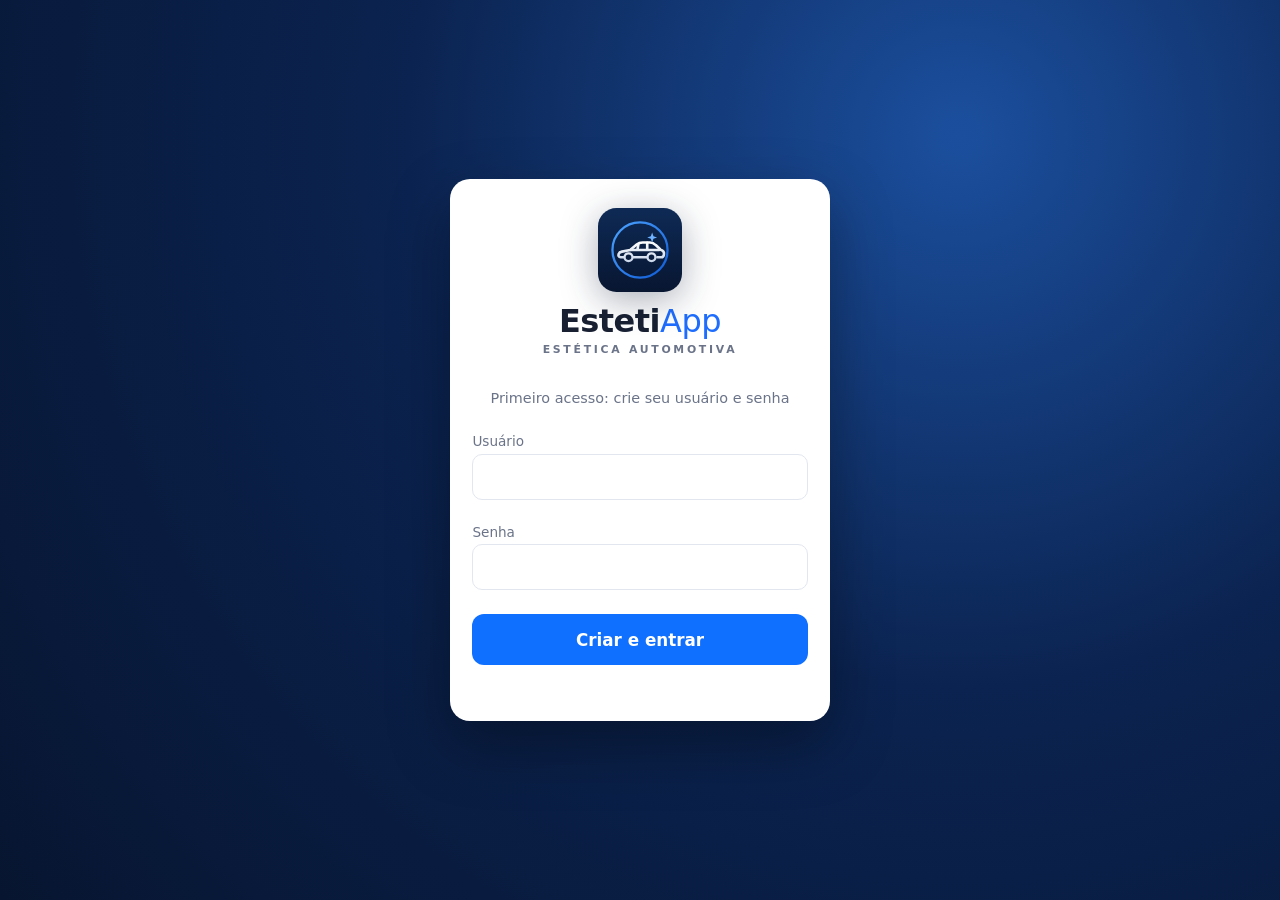
==== index.html @ 6eb90194 "EstetiApp: app de gestão para estética automotiva (PWA) Agenda, vendas com recibo no WhatsApp, clien" ====
<!doctype html>
<html lang="pt-BR">
<head>
  <meta charset="utf-8">
  <meta name="viewport" content="width=device-width, initial-scale=1, viewport-fit=cover">
  <title>EstetiApp</title>
  <meta name="description" content="Gestão de estética automotiva no celular: agenda, vendas, clientes, produtos, precificação e estoque.">
  <meta name="theme-color" content="#0B1A33">
  <link rel="manifest" href="manifest.webmanifest">
  <link rel="icon" href="icons/logo.svg" type="image/svg+xml">
  <link rel="icon" href="icons/icon-192.png" sizes="192x192">
  <link rel="apple-touch-icon" href="icons/icon-192.png">
  <link rel="stylesheet" href="styles.css">
</head>
<body>

  <!-- ===== LOGIN ===== -->
  <section id="tela-login" class="login-wrap">
    <form id="form-login" class="login-card">
      <img src="icons/logo.svg" alt="" class="login-icone">
      <h1 class="marca-nome"><b>Esteti</b><span>App</span></h1>
      <p class="marca-tag">ESTÉTICA AUTOMOTIVA</p>
      <p class="muted" id="login-sub">Entre para acessar o sistema</p>
      <label>Usuário <input name="usuario" required autocomplete="username" autocapitalize="none"></label>
      <label>Senha <input name="senha" type="password" required autocomplete="current-password"></label>
      <button class="btn primary full grande" type="submit" id="btn-login">Entrar</button>
      <p class="erro" id="login-erro"></p>
    </form>
  </section>

  <!-- ===== APP ===== -->
  <div id="app" class="app hidden">
    <header class="topo">
      <button class="icone-btn hidden" id="btn-voltar" aria-label="Voltar">‹</button>
      <h1 id="titulo">Início</h1>
      <button class="icone-btn hidden" id="btn-instalar" aria-label="Instalar app">⬇</button>
    </header>

    <main class="conteudo">

      <!-- Início -->
      <section id="view-inicio" class="view">
        <p class="saudacao" id="saudacao"></p>
        <div class="stats">
          <div class="stat destaque"><span>Hoje</span><strong id="st-hoje">R$ 0,00</strong><small id="st-hoje-qtd"></small></div>
          <div class="stat"><span>Mês</span><strong id="st-mes">R$ 0,00</strong></div>
          <div class="stat"><span>Lucro do mês</span><strong id="st-lucro">R$ 0,00</strong></div>
        </div>
        <div class="atalhos">
          <a href="#vender" class="atalho">🧾<span>Vender</span></a>
          <button class="atalho" data-novo="agendamento">📅<span>Agendar</span></button>
          <button class="atalho" data-novo="cliente">👤<span>Cliente</span></button>
          <a href="#estoque" class="atalho">📦<span>Estoque</span></a>
        </div>
        <h2>Agenda de hoje</h2>
        <div id="inicio-agenda" class="lista-cards"></div>
        <h2>Estoque baixo</h2>
        <div id="inicio-estoque" class="lista-cards"></div>
      </section>

      <!-- Agenda -->
      <section id="view-agenda" class="view">
        <div class="dias" id="dias"></div>
        <div id="lista-agenda" class="lista-cards"></div>
        <button class="fab" data-novo="agendamento" aria-label="Novo agendamento">+</button>
      </section>

      <!-- Vender -->
      <section id="view-vender" class="view">
        <label>Cliente
          <select id="venda-cliente"></select>
        </label>
        <input class="busca" id="busca-venda" type="search" placeholder="Buscar serviço ou produto…">
        <div id="venda-itens" class="lista-cards compacta"></div>
        <div class="carrinho-barra" id="carrinho-barra">
          <div><small id="cb-qtd">0 itens</small><strong id="cb-total">R$ 0,00</strong></div>
          <button class="btn primary" id="btn-ver-carrinho">Fechar venda ›</button>
        </div>
      </section>

      <!-- Clientes -->
      <section id="view-clientes" class="view">
        <input class="busca" id="busca-clientes" type="search" placeholder="Buscar nome, telefone ou placa…">
        <div id="lista-clientes" class="lista-cards"></div>
        <button class="fab" data-novo="cliente" aria-label="Novo cliente">+</button>
      </section>

      <!-- Mais -->
      <section id="view-mais" class="view">
        <div class="menu">
          <a href="#produtos">🧴 <span>Serviços e produtos<small>Cadastro e precificação</small></span>›</a>
          <a href="#estoque">📦 <span>Estoque<small>Entradas, saídas e alertas</small></span>›</a>
          <a href="#historico">📜 <span>Histórico de vendas<small>Consultar e cancelar vendas</small></span>›</a>
          <button data-acao="empresa">🏢 <span>Dados da empresa<small>Nome usado nos recibos</small></span>›</button>
          <button data-acao="exportar">💾 <span>Fazer backup<small>Salvar todos os dados num arquivo</small></span>›</button>
          <button data-acao="importar">📂 <span>Restaurar backup<small>Carregar um arquivo de backup</small></span>›</button>
          <a href="privacidade.html" target="_blank">🔒 <span>Política de privacidade<small>Como seus dados são tratados</small></span>›</a>
          <button data-acao="sair" class="perigo">🚪 <span>Sair<small id="usuario-logado"></small></span>›</button>
        </div>
        <input type="file" id="arquivo-backup" accept="application/json,.json" hidden>
      </section>

      <!-- Produtos -->
      <section id="view-produtos" class="view">
        <input class="busca" id="busca-produtos" type="search" placeholder="Buscar…">
        <div id="lista-produtos" class="lista-cards"></div>
        <button class="fab" data-novo="produto" aria-label="Novo item">+</button>
      </section>

      <!-- Estoque -->
      <section id="view-estoque" class="view">
        <div id="lista-estoque" class="lista-cards"></div>
      </section>

      <!-- Histórico -->
      <section id="view-historico" class="view">
        <div class="filtros" id="filtro-periodo">
          <button data-periodo="hoje">Hoje</button>
          <button data-periodo="7">7 dias</button>
          <button data-periodo="mes" class="ativo">Mês</button>
          <button data-periodo="tudo">Tudo</button>
        </div>
        <p class="resumo-periodo" id="resumo-periodo"></p>
        <div id="lista-historico" class="lista-cards"></div>
      </section>
    </main>

    <nav class="abas">
      <a href="#inicio" data-aba="inicio"><i>🏠</i>Início</a>
      <a href="#agenda" data-aba="agenda"><i>📅</i>Agenda</a>
      <a href="#vender" data-aba="vender" class="aba-vender"><i>🧾</i>Vender</a>
      <a href="#clientes" data-aba="clientes"><i>👤</i>Clientes</a>
      <a href="#mais" data-aba="mais"><i>☰</i>Mais</a>
    </nav>
  </div>

  <!-- ===== FOLHAS (modais) ===== -->
  <dialog id="modal-cliente" class="folha">
    <form method="dialog" id="form-cliente">
      <div class="folha-topo"><h2>Cliente</h2><button class="icone-btn" value="cancel" formnovalidate aria-label="Fechar">✕</button></div>
      <input type="hidden" name="id">
      <label>Nome <input name="nome" required></label>
      <label>WhatsApp <input name="telefone" type="tel" inputmode="tel" placeholder="(11) 99999-9999"></label>
      <div class="row">
        <label class="grow">Veículo <input name="veiculo" placeholder="Ex.: Civic preto"></label>
        <label class="w110">Placa <input name="placa" autocapitalize="characters"></label>
      </div>
      <label>Observações <textarea name="obs" rows="2"></textarea></label>
      <button class="btn primary full grande" value="ok">Salvar</button>
    </form>
  </dialog>

  <dialog id="modal-ver-cliente" class="folha">
    <div class="folha-conteudo">
      <div class="folha-topo"><h2 id="vc-nome"></h2><button class="icone-btn" data-fechar aria-label="Fechar">✕</button></div>
      <p class="muted" id="vc-info"></p>
      <div class="acoes-linha">
        <a class="btn whats" id="vc-whats" target="_blank" rel="noopener">WhatsApp</a>
        <a class="btn ghost" id="vc-ligar">Ligar</a>
        <button class="btn ghost" id="vc-editar">Editar</button>
      </div>
      <div class="stats duas">
        <div class="stat"><span>Total gasto</span><strong id="vc-total"></strong></div>
        <div class="stat"><span>Visitas</span><strong id="vc-visitas"></strong></div>
      </div>
      <h3>Últimos serviços</h3>
      <div id="vc-historico" class="lista-cards compacta"></div>
      <button class="btn danger full" id="vc-excluir">Excluir cliente</button>
    </div>
  </dialog>

  <dialog id="modal-produto" class="folha">
    <form method="dialog" id="form-produto">
      <div class="folha-topo"><h2>Serviço / produto</h2><button class="icone-btn" value="cancel" formnovalidate aria-label="Fechar">✕</button></div>
      <input type="hidden" name="id">
      <div class="segmento">
        <label><input type="radio" name="tipo" value="servico" checked><span>Serviço</span></label>
        <label><input type="radio" name="tipo" value="produto"><span>Produto</span></label>
      </div>
      <label>Nome <input name="nome" required></label>
      <fieldset class="precificacao">
        <legend>Precificação</legend>
        <div class="row">
          <label class="grow">Custo (R$) <input name="custo" type="number" inputmode="decimal" min="0" step="0.01" value="0"></label>
          <label class="grow">Taxas (%) <input name="despesas" type="number" inputmode="decimal" min="0" max="99" step="0.1" value="10"></label>
          <label class="grow">Margem (%) <input name="margem" type="number" inputmode="decimal" min="0" max="99" step="0.1" value="40"></label>
        </div>
        <button type="button" class="sugestao" id="btn-usar-sugerido">Preço sugerido: <strong id="preco-sugerido">R$ 0,00</strong> <span>usar</span></button>
        <label>Preço de venda (R$) <input name="preco" type="number" inputmode="decimal" min="0" step="0.01" required></label>
        <p class="muted" id="margem-real"></p>
      </fieldset>
      <div class="row so-produto">
        <label class="grow">Estoque <input name="estoque" type="number" inputmode="numeric" step="1" value="0"></label>
        <label class="grow">Mínimo <input name="minimo" type="number" inputmode="numeric" min="0" step="1" value="2"></label>
        <label class="w90">Unid. <input name="unidade" value="un"></label>
      </div>
      <button class="btn primary full grande" value="ok">Salvar</button>
      <button class="btn danger full hidden" value="excluir" formnovalidate id="btn-excluir-produto">Excluir item</button>
    </form>
  </dialog>

  <dialog id="modal-agendamento" class="folha">
    <form method="dialog" id="form-agendamento">
      <div class="folha-topo"><h2>Agendamento</h2><button class="icone-btn" value="cancel" formnovalidate aria-label="Fechar">✕</button></div>
      <input type="hidden" name="id">
      <label>Cliente <select name="clienteId" id="ag-cliente" required></select></label>
      <label>Serviço <select name="servicoId" id="ag-servico" required></select></label>
      <div class="row">
        <label class="grow">Data <input name="data" type="date" required></label>
        <label class="grow">Hora <input name="hora" type="time" required></label>
      </div>
      <label>Observações <textarea name="obs" rows="2" placeholder="Ex.: buscar o carro às 17h"></textarea></label>
      <button class="btn primary full grande" value="ok">Salvar</button>
      <button class="btn danger full hidden" value="excluir" formnovalidate id="btn-excluir-ag">Excluir agendamento</button>
    </form>
  </dialog>

  <dialog id="modal-carrinho" class="folha">
    <div class="folha-conteudo">
      <div class="folha-topo"><h2>Fechar venda</h2><button class="icone-btn" data-fechar aria-label="Fechar">✕</button></div>
      <div id="carrinho" class="lista-cards compacta"></div>
      <div class="linha"><span>Subtotal</span><span id="v-subtotal">R$ 0,00</span></div>
      <div class="row">
        <label class="grow">Desconto (R$) <input id="venda-desconto" type="number" inputmode="decimal" min="0" step="0.01" value="0"></label>
        <label class="grow">Pagamento
          <select id="venda-pagto"><option>Pix</option><option>Dinheiro</option><option>Débito</option><option>Crédito</option></select>
        </label>
      </div>
      <label>Observações <input id="venda-obs" placeholder="Opcional"></label>
      <div class="linha total"><span>Total</span><span id="v-total">R$ 0,00</span></div>
      <button class="btn primary full grande" id="btn-finalizar">Confirmar venda</button>
    </div>
  </dialog>

  <dialog id="modal-recibo" class="folha">
    <div class="folha-conteudo centro">
      <div class="check">✓</div>
      <h2>Venda registrada!</h2>
      <p class="total-grande" id="recibo-total"></p>
      <a class="btn whats full grande hidden" id="recibo-whats" target="_blank" rel="noopener">Enviar recibo no WhatsApp</a>
      <button class="btn ghost full" data-fechar>Fechar</button>
    </div>
  </dialog>

  <dialog id="modal-empresa" class="folha">
    <form method="dialog" id="form-empresa">
      <div class="folha-topo"><h2>Dados da empresa</h2><button class="icone-btn" value="cancel" formnovalidate aria-label="Fechar">✕</button></div>
      <label>Nome da estética <input name="nome" placeholder="Ex.: Brilho Total Estética Automotiva"></label>
      <label>Chave Pix (aparece no recibo) <input name="pix"></label>
      <button class="btn primary full grande" value="ok">Salvar</button>
    </form>
  </dialog>

  <div id="toast" class="toast"></div>

  <script src="app.js"></script>
</body>
</html>
---- styles.css ----
:root {
  --bg: #f2f4f8;
  --card: #ffffff;
  --text: #182032;
  --muted: #6a7388;
  --line: #e2e6ee;
  --input: #ffffff;
  --primary: #0f6fff;
  --primary-dark: #0a55c7;
  --primary-soft: #e6efff;
  --danger: #d93a3a;
  --danger-soft: #fde7e7;
  --ok: #17935a;
  --ok-soft: #e1f5ea;
  --warn: #b97f05;
  --warn-soft: #fcf0d6;
  --whats: #1fa855;
  --radius: 14px;
  --abas-h: 64px;
  color-scheme: light;
}
@media (prefers-color-scheme: dark) {
  :root {
    --bg: #0e131d;
    --card: #182030;
    --text: #e8ecf4;
    --muted: #93a0b8;
    --line: #273149;
    --input: #111827;
    --primary-soft: #16294a;
    --danger-soft: #3a1c22;
    --ok-soft: #133526;
    --warn-soft: #382c10;
    color-scheme: dark;
  }
}

* { box-sizing: border-box; -webkit-tap-highlight-color: transparent; }
html, body { margin: 0; }
body { font-family: system-ui, -apple-system, "Segoe UI", Roboto, sans-serif; background: var(--bg); color: var(--text); font-size: 16px; }
h1, h2, h3 { margin: 0; }
h2 { font-size: 1rem; margin: 1.4rem 0 .6rem; }
h3 { font-size: .95rem; margin: 1rem 0 .5rem; }
a { color: inherit; }
.hidden { display: none !important; }
.muted { color: var(--muted); font-size: .9rem; }

/* ---------- Login ---------- */
.login-wrap { min-height: 100dvh; display: grid; place-items: center; padding: 16px; background: radial-gradient(circle at 75% 15%, #1b4f9e 0, #0b2350 45%, #071530 100%); }
.login-card { background: var(--card); padding: 1.8rem 1.4rem; border-radius: 20px; width: 100%; max-width: 380px; display: grid; gap: .8rem; text-align: center; box-shadow: 0 24px 60px rgba(0,0,0,.35); }
.login-card label { text-align: left; }
.login-icone { width: 84px; height: 84px; margin: 0 auto; filter: drop-shadow(0 8px 18px rgba(11,26,51,.35)); }
.marca-nome { font-size: 2rem; letter-spacing: -.5px; line-height: 1; }
.marca-nome b { font-weight: 800; }
.marca-nome span { font-weight: 400; color: #1e6dff; }
@media (prefers-color-scheme: dark) { .marca-nome span { color: #6fa8ff; } }
.marca-tag { margin: -.4rem 0 .4rem; font-size: .68rem; font-weight: 600; letter-spacing: .25em; color: var(--muted); }
.erro { color: var(--danger); min-height: 1em; margin: 0; font-size: .9rem; }

/* ---------- Estrutura ---------- */
.app { max-width: 640px; margin: 0 auto; min-height: 100dvh; }
.topo {
  position: sticky; top: 0; z-index: 10; display: flex; align-items: center; gap: .5rem;
  padding: calc(env(safe-area-inset-top) + .7rem) 16px .7rem; background: var(--bg);
}
.topo h1 { font-size: 1.35rem; flex: 1; }
.conteudo { padding: 0 16px calc(var(--abas-h) + env(safe-area-inset-bottom) + 90px); }
.view { display: none; }
.view.ativa { display: block; }

.abas {
  position: fixed; left: 0; right: 0; bottom: 0; z-index: 20; display: flex; justify-content: center;
  background: var(--card); border-top: 1px solid var(--line); padding-bottom: env(safe-area-inset-bottom);
}
.abas a { flex: 1; max-width: 128px; height: var(--abas-h); display: flex; flex-direction: column; align-items: center; justify-content: center; gap: 2px; text-decoration: none; font-size: .72rem; color: var(--muted); }
.abas a i { font-style: normal; font-size: 1.3rem; filter: grayscale(1); opacity: .7; }
.abas a.ativo { color: var(--primary); font-weight: 600; }
.abas a.ativo i { filter: none; opacity: 1; }
.abas .aba-vender i { background: var(--primary); color: #fff; width: 46px; height: 46px; border-radius: 50%; display: grid; place-items: center; margin-top: -22px; filter: none; opacity: 1; box-shadow: 0 6px 16px rgba(15,111,255,.35); border: 4px solid var(--card); font-size: 1.2rem; }

.icone-btn { background: none; border: 0; color: var(--text); font-size: 1.4rem; width: 40px; height: 40px; border-radius: 50%; cursor: pointer; display: grid; place-items: center; }
.icone-btn:active { background: var(--line); }
#btn-voltar { font-size: 2rem; margin-left: -8px; }

.fab {
  position: fixed; right: max(16px, calc(50% - 320px + 16px)); bottom: calc(var(--abas-h) + env(safe-area-inset-bottom) + 16px); z-index: 15;
  width: 58px; height: 58px; border-radius: 18px; border: 0; background: var(--primary); color: #fff; font-size: 2rem;
  box-shadow: 0 8px 20px rgba(15,111,255,.4); cursor: pointer;
}

/* ---------- Início ---------- */
.saudacao { margin: 0 0 .8rem; color: var(--muted); }
.stats { display: grid; grid-template-columns: 1fr 1fr; gap: .7rem; }
.stats.duas { margin: 1rem 0 0; }
.stat { background: var(--card); border-radius: var(--radius); padding: .9rem 1rem; border: 1px solid var(--line); }
.stat span { display: block; color: var(--muted); font-size: .8rem; }
.stat strong { display: block; font-size: 1.25rem; margin-top: .2rem; }
.stat small { color: rgba(255,255,255,.8); font-size: .8rem; }
.stat.destaque { grid-column: 1 / -1; background: linear-gradient(135deg, #0f6fff, #0a4bb0); color: #fff; border: 0; }
.stat.destaque span { color: rgba(255,255,255,.8); }
.stat.destaque strong { font-size: 1.9rem; }
.atalhos { display: grid; grid-template-columns: repeat(4, 1fr); gap: .6rem; margin-top: 1rem; }
.atalho { background: var(--card); border: 1px solid var(--line); border-radius: var(--radius); padding: .8rem .2rem; display: flex; flex-direction: column; align-items: center; gap: .3rem; font: inherit; font-size: 1.4rem; text-decoration: none; color: var(--text); cursor: pointer; }
.atalho span { font-size: .75rem; }

/* ---------- Cards de lista ---------- */
.lista-cards { display: grid; gap: .6rem; }
.item {
  background: var(--card); border: 1px solid var(--line); border-radius: var(--radius); padding: .85rem 1rem;
  display: flex; align-items: center; gap: .8rem; width: 100%; text-align: left; font: inherit; color: var(--text);
}
button.item { cursor: pointer; }
a.item { text-decoration: none; }
.item .avatar { width: 42px; height: 42px; border-radius: 50%; background: var(--primary-soft); color: var(--primary); display: grid; place-items: center; font-weight: 700; flex-shrink: 0; }
.item .corpo { flex: 1; min-width: 0; }
.item .corpo strong { display: block; overflow: hidden; text-overflow: ellipsis; white-space: nowrap; }
.item .corpo small { display: block; color: var(--muted); font-size: .82rem; margin-top: 2px; }
.item .valor { font-weight: 700; white-space: nowrap; text-align: right; }
.item .valor small { display: block; font-weight: 400; color: var(--muted); font-size: .75rem; }
.item .hora { font-weight: 700; color: var(--primary); font-size: 1.05rem; min-width: 48px; }
.item.concluido { opacity: .6; }
.item.concluido .hora { color: var(--ok); }
.compacta .item { padding: .65rem .8rem; }
.vazio { text-align: center; color: var(--muted); padding: 1.5rem 1rem; background: var(--card); border: 1px dashed var(--line); border-radius: var(--radius); font-size: .92rem; }
.ag-acoes { display: flex; gap: .4rem; margin-top: .6rem; flex-wrap: wrap; }
.item.coluna { flex-direction: column; align-items: stretch; }
.item.coluna .topo-item { display: flex; align-items: center; gap: .8rem; }

.tag { display: inline-block; padding: .12rem .5rem; border-radius: 99px; font-size: .72rem; font-weight: 600; }
.tag.ok { background: var(--ok-soft); color: var(--ok); }
.tag.baixo { background: var(--warn-soft); color: var(--warn); }
.tag.zero { background: var(--danger-soft); color: var(--danger); }
.tag.serv { background: var(--primary-soft); color: var(--primary); }

/* Stepper */
.stepper { display: flex; align-items: center; gap: .3rem; }
.stepper button { width: 36px; height: 36px; border-radius: 10px; border: 1px solid var(--line); background: var(--bg); color: var(--text); font-size: 1.2rem; cursor: pointer; }
.stepper button.mais { background: var(--primary); color: #fff; border-color: var(--primary); }
.stepper span { min-width: 26px; text-align: center; font-weight: 700; }

/* Agenda: faixa de dias */
.dias { display: flex; gap: .45rem; overflow-x: auto; padding-bottom: .4rem; margin-bottom: .8rem; scrollbar-width: none; }
.dias::-webkit-scrollbar { display: none; }
.dia { flex: 0 0 auto; width: 54px; padding: .5rem 0; border-radius: 14px; border: 1px solid var(--line); background: var(--card); color: var(--text); text-align: center; font: inherit; cursor: pointer; position: relative; }
.dia small { display: block; font-size: .7rem; color: var(--muted); text-transform: uppercase; }
.dia strong { font-size: 1.15rem; }
.dia.ativo { background: var(--primary); border-color: var(--primary); color: #fff; }
.dia.ativo small { color: rgba(255,255,255,.85); }
.dia.tem::after { content: ""; position: absolute; bottom: 5px; left: 50%; width: 5px; height: 5px; margin-left: -2.5px; border-radius: 50%; background: var(--primary); }
.dia.ativo.tem::after { background: #fff; }

/* Venda */
.carrinho-barra {
  position: fixed; left: 50%; transform: translateX(-50%); width: min(608px, calc(100% - 32px));
  bottom: calc(var(--abas-h) + env(safe-area-inset-bottom) + 12px); z-index: 15;
  background: var(--text); color: var(--bg); border-radius: 16px; padding: .7rem .7rem .7rem 1rem;
  display: flex; align-items: center; justify-content: space-between; box-shadow: 0 10px 30px rgba(0,0,0,.25);
}
.carrinho-barra small { display: block; opacity: .75; font-size: .78rem; }
.carrinho-barra strong { font-size: 1.15rem; }

/* Menu "Mais" */
.menu { display: grid; background: var(--card); border: 1px solid var(--line); border-radius: var(--radius); overflow: hidden; }
.menu a, .menu button { display: flex; align-items: center; gap: .9rem; padding: .95rem 1rem; text-decoration: none; color: var(--text); background: none; border: 0; border-bottom: 1px solid var(--line); font: inherit; font-size: 1.1rem; text-align: left; cursor: pointer; }
.menu > :last-child { border-bottom: 0; }
.menu span { flex: 1; font-size: 1rem; }
.menu small { display: block; color: var(--muted); font-size: .8rem; }
.menu .perigo span { color: var(--danger); }

/* Histórico */
.filtros { display: flex; gap: .4rem; margin-bottom: .6rem; }
.filtros button { flex: 1; padding: .5rem; border-radius: 99px; border: 1px solid var(--line); background: var(--card); color: var(--text); font: inherit; font-size: .88rem; cursor: pointer; }
.filtros button.ativo { background: var(--primary); color: #fff; border-color: var(--primary); }
.resumo-periodo { margin: .2rem 0 .8rem; color: var(--muted); font-size: .9rem; }

/* ---------- Formulários ---------- */
label { display: grid; gap: .3rem; font-size: .85rem; color: var(--muted); margin-bottom: .7rem; }
input, select, textarea { font: inherit; font-size: 16px; color: var(--text); padding: .7rem .8rem; border: 1px solid var(--line); border-radius: 10px; background: var(--input); width: 100%; min-height: 46px; }
input:focus, select:focus, textarea:focus { outline: 2px solid rgba(15,111,255,.3); border-color: var(--primary); }
.busca { margin-bottom: .8rem; }
.row { display: flex; gap: .6rem; align-items: end; }
.row label { min-width: 0; }
.grow { flex: 1; }
.w90 { width: 90px; flex-shrink: 0; } .w110 { width: 110px; flex-shrink: 0; }
fieldset.precificacao { border: 1px solid var(--line); border-radius: 12px; padding: .6rem .8rem .2rem; margin: 0 0 .8rem; }
legend { font-size: .85rem; font-weight: 600; padding: 0 .3rem; }
.sugestao { width: 100%; display: flex; align-items: center; gap: .4rem; background: var(--primary-soft); color: var(--text); border: 0; border-radius: 10px; padding: .7rem .8rem; margin-bottom: .7rem; font: inherit; cursor: pointer; }
.sugestao span { margin-left: auto; color: var(--primary); font-weight: 600; font-size: .9rem; }
#margem-real { margin: -.3rem 0 .6rem; }
.segmento { display: flex; background: var(--bg); border-radius: 12px; padding: 4px; margin-bottom: .8rem; }
.segmento label { flex: 1; margin: 0; }
.segmento input { display: none; }
.segmento span { display: block; text-align: center; padding: .55rem; border-radius: 9px; color: var(--muted); font-size: .95rem; cursor: pointer; }
.segmento input:checked + span { background: var(--card); color: var(--text); font-weight: 600; box-shadow: 0 1px 4px rgba(0,0,0,.12); }

/* ---------- Botões ---------- */
.btn { font: inherit; border: 1px solid transparent; border-radius: 12px; padding: .65rem 1rem; cursor: pointer; background: var(--bg); color: var(--text); white-space: nowrap; text-decoration: none; text-align: center; display: inline-flex; align-items: center; justify-content: center; gap: .3rem; }
.btn.primary { background: var(--primary); color: #fff; }
.btn.primary:active { background: var(--primary-dark); }
.btn.ghost { background: transparent; border-color: var(--line); }
.btn.danger { background: transparent; color: var(--danger); }
.btn.whats { background: var(--whats); color: #fff; }
.btn.small { padding: .4rem .7rem; font-size: .85rem; border-radius: 10px; }
.btn.full { width: 100%; }
.btn.grande { padding: .9rem 1rem; font-size: 1.05rem; font-weight: 600; }
.acoes-linha { display: flex; gap: .5rem; }
.acoes-linha .btn { flex: 1; }

/* ---------- Folhas (bottom sheets) ---------- */
dialog.folha {
  border: 0; padding: 0; margin: auto auto 0; width: 100%; max-width: 640px; max-height: 92dvh;
  border-radius: 22px 22px 0 0; background: var(--card); color: var(--text);
}
dialog.folha[open] { animation: subir .22s ease-out; }
@keyframes subir { from { transform: translateY(40px); opacity: .5; } }
dialog::backdrop { background: rgba(5,10,20,.5); }
dialog.folha form, .folha-conteudo { padding: .9rem 16px calc(1.2rem + env(safe-area-inset-bottom)); display: grid; gap: .1rem; }
.folha-topo { display: flex; align-items: center; justify-content: space-between; margin-bottom: .6rem; }
.folha-topo h2 { margin: 0; font-size: 1.2rem; }
.folha .btn.full { margin-top: .4rem; }
.linha { display: flex; justify-content: space-between; margin: .8rem 0 .6rem; }
.linha.total { font-size: 1.35rem; font-weight: 700; border-top: 1px solid var(--line); padding-top: .8rem; }
.centro { text-align: center; }
.check { width: 72px; height: 72px; margin: .6rem auto; border-radius: 50%; background: var(--ok-soft); color: var(--ok); font-size: 2.2rem; display: grid; place-items: center; }
.total-grande { font-size: 2rem; font-weight: 700; margin: .3rem 0 1rem; }

/* ---------- Toast ---------- */
.toast { position: fixed; left: 50%; bottom: calc(var(--abas-h) + env(safe-area-inset-bottom) + 84px); transform: translate(-50%, 20px); opacity: 0; pointer-events: none; background: var(--text); color: var(--bg); padding: .7rem 1.2rem; border-radius: 12px; transition: .25s; z-index: 60; max-width: calc(100% - 32px); }
.toast.show { transform: translate(-50%, 0); opacity: 1; }
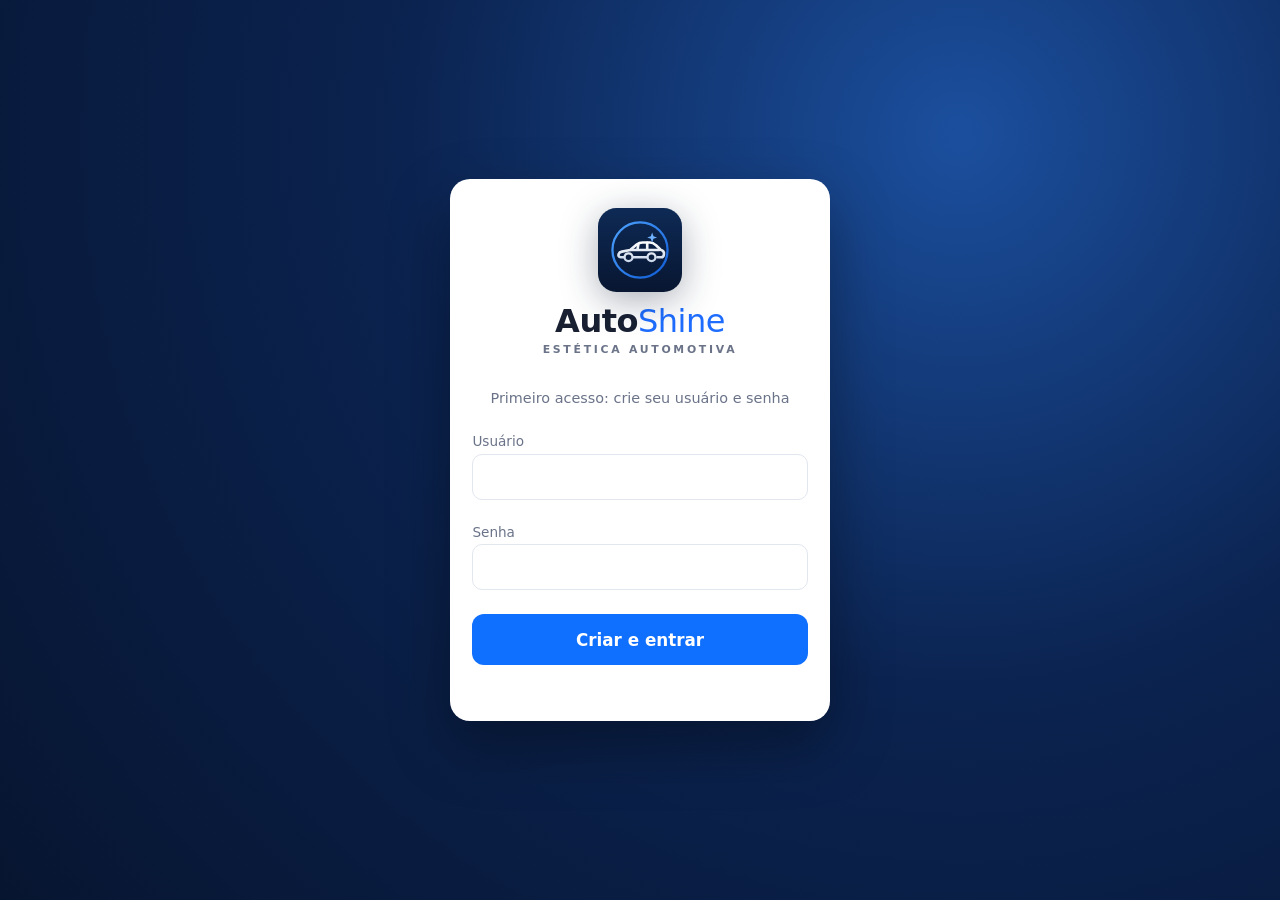
==== commit 4ed4a213: "Renomeia o app para Auto Shine e usa o domínio app.autoshineapp.com Co-Authored-By: Claude Opus 5.5 " ====
--- a/index.html
+++ b/index.html
@@ -3,7 +3,7 @@
 <head>
   <meta charset="utf-8">
   <meta name="viewport" content="width=device-width, initial-scale=1, viewport-fit=cover">
-  <title>EstetiApp</title>
+  <title>Auto Shine</title>
   <meta name="description" content="Gestão de estética automotiva no celular: agenda, vendas, clientes, produtos, precificação e estoque.">
   <meta name="theme-color" content="#0B1A33">
   <link rel="manifest" href="manifest.webmanifest">
@@ -18,7 +18,7 @@
   <section id="tela-login" class="login-wrap">
     <form id="form-login" class="login-card">
       <img src="icons/logo.svg" alt="" class="login-icone">
-      <h1 class="marca-nome"><b>Esteti</b><span>App</span></h1>
+      <h1 class="marca-nome"><b>Auto</b><span>Shine</span></h1>
       <p class="marca-tag">ESTÉTICA AUTOMOTIVA</p>
       <p class="muted" id="login-sub">Entre para acessar o sistema</p>
       <label>Usuário <input name="usuario" required autocomplete="username" autocapitalize="none"></label>
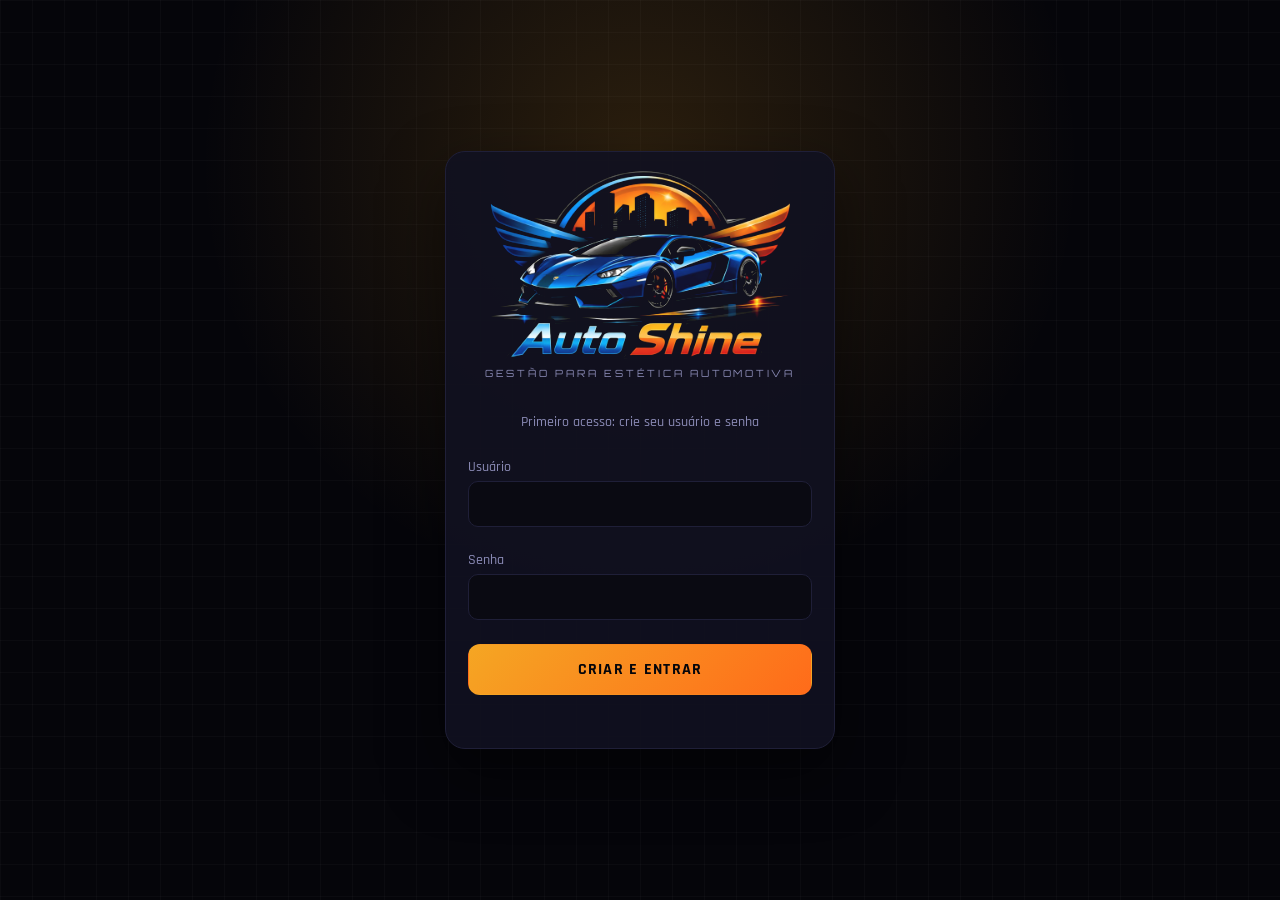
==== commit f2ce5600: "Aplica a identidade visual do site autoshineapp.com no app Logo oficial (emblema no ícone, logo com " ====
--- a/index.html
+++ b/index.html
@@ -5,11 +5,13 @@
   <meta name="viewport" content="width=device-width, initial-scale=1, viewport-fit=cover">
   <title>Auto Shine</title>
   <meta name="description" content="Gestão de estética automotiva no celular: agenda, vendas, clientes, produtos, precificação e estoque.">
-  <meta name="theme-color" content="#0B1A33">
+  <meta name="theme-color" content="#05050a">
   <link rel="manifest" href="manifest.webmanifest">
-  <link rel="icon" href="icons/logo.svg" type="image/svg+xml">
   <link rel="icon" href="icons/icon-192.png" sizes="192x192">
   <link rel="apple-touch-icon" href="icons/icon-192.png">
+  <link rel="preconnect" href="https://fonts.googleapis.com">
+  <link rel="preconnect" href="https://fonts.gstatic.com" crossorigin>
+  <link rel="stylesheet" href="https://fonts.googleapis.com/css2?family=Orbitron:wght@400;700;900&family=Rajdhani:wght@500;600;700&display=swap">
   <link rel="stylesheet" href="styles.css">
 </head>
 <body>
@@ -17,9 +19,9 @@
   <!-- ===== LOGIN ===== -->
   <section id="tela-login" class="login-wrap">
     <form id="form-login" class="login-card">
-      <img src="icons/logo.svg" alt="" class="login-icone">
-      <h1 class="marca-nome"><b>Auto</b><span>Shine</span></h1>
-      <p class="marca-tag">ESTÉTICA AUTOMOTIVA</p>
+      <img src="icons/logo-autoshine.png" alt="" class="login-logo" width="720" height="452">
+      <h1 class="sr">Auto Shine</h1>
+      <p class="marca-tag">GESTÃO PARA ESTÉTICA AUTOMOTIVA</p>
       <p class="muted" id="login-sub">Entre para acessar o sistema</p>
       <label>Usuário <input name="usuario" required autocomplete="username" autocapitalize="none"></label>
       <label>Senha <input name="senha" type="password" required autocomplete="current-password"></label>
--- a/styles.css
+++ b/styles.css
@@ -1,44 +1,38 @@
+/* Identidade visual Auto Shine (mesma do site autoshineapp.com) */
 :root {
-  --bg: #f2f4f8;
-  --card: #ffffff;
-  --text: #182032;
-  --muted: #6a7388;
-  --line: #e2e6ee;
-  --input: #ffffff;
-  --primary: #0f6fff;
-  --primary-dark: #0a55c7;
-  --primary-soft: #e6efff;
-  --danger: #d93a3a;
-  --danger-soft: #fde7e7;
-  --ok: #17935a;
-  --ok-soft: #e1f5ea;
-  --warn: #b97f05;
-  --warn-soft: #fcf0d6;
+  --bg: #05050a;
+  --card: #111120;
+  --text: #e8e8f5;
+  --muted: #8a8ab5;
+  --line: #1f1f38;
+  --input: #0a0a12;
+  --primary: #f5a623;
+  --primary-2: #ff6b1a;
+  --primary-dark: #e08a10;
+  --primary-soft: #2a1d0c;
+  --on-primary: #05050a;
+  --grad: linear-gradient(135deg, #f5a623, #ff6b1a);
+  --danger: #ef4444;
+  --danger-soft: #351417;
+  --ok: #22c55e;
+  --ok-soft: #0f2e1b;
+  --warn: #f5a623;
+  --warn-soft: #2e220c;
+  --blue: #3b82f6;
+  --blue-soft: #121d38;
   --whats: #1fa855;
   --radius: 14px;
   --abas-h: 64px;
-  color-scheme: light;
-}
-@media (prefers-color-scheme: dark) {
-  :root {
-    --bg: #0e131d;
-    --card: #182030;
-    --text: #e8ecf4;
-    --muted: #93a0b8;
-    --line: #273149;
-    --input: #111827;
-    --primary-soft: #16294a;
-    --danger-soft: #3a1c22;
-    --ok-soft: #133526;
-    --warn-soft: #382c10;
-    color-scheme: dark;
-  }
+  --head: 'Orbitron', 'Segoe UI', sans-serif;
+  --body: 'Rajdhani', system-ui, 'Segoe UI', sans-serif;
+  color-scheme: dark;
 }
 
 * { box-sizing: border-box; -webkit-tap-highlight-color: transparent; }
 html, body { margin: 0; }
-body { font-family: system-ui, -apple-system, "Segoe UI", Roboto, sans-serif; background: var(--bg); color: var(--text); font-size: 16px; }
-h1, h2, h3 { margin: 0; }
+body { font-family: var(--body); font-weight: 500; background: var(--bg); color: var(--text); font-size: 17px; }
+h1, h2, h3 { margin: 0; font-family: var(--head); font-weight: 700; letter-spacing: .02em; }
+h2 { font-size: .85rem; text-transform: uppercase; letter-spacing: .12em; color: var(--muted); }
 h2 { font-size: 1rem; margin: 1.4rem 0 .6rem; }
 h3 { font-size: .95rem; margin: 1rem 0 .5rem; }
 a { color: inherit; }
@@ -46,15 +40,19 @@
 .muted { color: var(--muted); font-size: .9rem; }
 
 /* ---------- Login ---------- */
-.login-wrap { min-height: 100dvh; display: grid; place-items: center; padding: 16px; background: radial-gradient(circle at 75% 15%, #1b4f9e 0, #0b2350 45%, #071530 100%); }
-.login-card { background: var(--card); padding: 1.8rem 1.4rem; border-radius: 20px; width: 100%; max-width: 380px; display: grid; gap: .8rem; text-align: center; box-shadow: 0 24px 60px rgba(0,0,0,.35); }
+.login-wrap {
+  min-height: 100dvh; display: grid; place-items: center; padding: 16px;
+  background:
+    radial-gradient(circle at 50% 18%, rgba(245,166,35,.16) 0, transparent 45%),
+    linear-gradient(rgba(255,255,255,.025) 1px, transparent 1px) 0 0 / 32px 32px,
+    linear-gradient(90deg, rgba(255,255,255,.025) 1px, transparent 1px) 0 0 / 32px 32px,
+    var(--bg);
+}
+.login-card { background: rgba(17,17,32,.92); border: 1px solid var(--line); padding: 1.6rem 1.4rem; border-radius: 20px; width: 100%; max-width: 390px; display: grid; gap: .8rem; text-align: center; box-shadow: 0 24px 60px rgba(0,0,0,.5); }
 .login-card label { text-align: left; }
-.login-icone { width: 84px; height: 84px; margin: 0 auto; filter: drop-shadow(0 8px 18px rgba(11,26,51,.35)); }
-.marca-nome { font-size: 2rem; letter-spacing: -.5px; line-height: 1; }
-.marca-nome b { font-weight: 800; }
-.marca-nome span { font-weight: 400; color: #1e6dff; }
-@media (prefers-color-scheme: dark) { .marca-nome span { color: #6fa8ff; } }
-.marca-tag { margin: -.4rem 0 .4rem; font-size: .68rem; font-weight: 600; letter-spacing: .25em; color: var(--muted); }
+.login-logo { width: 100%; max-width: 300px; height: auto; margin: -.4rem auto 0; mix-blend-mode: lighten; }
+.marca-tag { margin: -.3rem 0 .4rem; font-family: var(--head); font-size: .62rem; font-weight: 400; letter-spacing: .28em; color: var(--muted); }
+.sr { position: absolute; width: 1px; height: 1px; overflow: hidden; clip: rect(0 0 0 0); white-space: nowrap; }
 .erro { color: var(--danger); min-height: 1em; margin: 0; font-size: .9rem; }
 
 /* ---------- Estrutura ---------- */
@@ -63,7 +61,7 @@
   position: sticky; top: 0; z-index: 10; display: flex; align-items: center; gap: .5rem;
   padding: calc(env(safe-area-inset-top) + .7rem) 16px .7rem; background: var(--bg);
 }
-.topo h1 { font-size: 1.35rem; flex: 1; }
+.topo h1 { font-size: 1.05rem; flex: 1; text-transform: uppercase; letter-spacing: .08em; background: var(--grad); -webkit-background-clip: text; background-clip: text; color: transparent; }
 .conteudo { padding: 0 16px calc(var(--abas-h) + env(safe-area-inset-bottom) + 90px); }
 .view { display: none; }
 .view.ativa { display: block; }
@@ -76,7 +74,7 @@
 .abas a i { font-style: normal; font-size: 1.3rem; filter: grayscale(1); opacity: .7; }
 .abas a.ativo { color: var(--primary); font-weight: 600; }
 .abas a.ativo i { filter: none; opacity: 1; }
-.abas .aba-vender i { background: var(--primary); color: #fff; width: 46px; height: 46px; border-radius: 50%; display: grid; place-items: center; margin-top: -22px; filter: none; opacity: 1; box-shadow: 0 6px 16px rgba(15,111,255,.35); border: 4px solid var(--card); font-size: 1.2rem; }
+.abas .aba-vender i { background: var(--grad); color: var(--on-primary); width: 46px; height: 46px; border-radius: 50%; display: grid; place-items: center; margin-top: -22px; filter: none; opacity: 1; box-shadow: 0 6px 18px rgba(255,107,26,.4); border: 4px solid var(--card); font-size: 1.2rem; }
 
 .icone-btn { background: none; border: 0; color: var(--text); font-size: 1.4rem; width: 40px; height: 40px; border-radius: 50%; cursor: pointer; display: grid; place-items: center; }
 .icone-btn:active { background: var(--line); }
@@ -84,8 +82,8 @@
 
 .fab {
   position: fixed; right: max(16px, calc(50% - 320px + 16px)); bottom: calc(var(--abas-h) + env(safe-area-inset-bottom) + 16px); z-index: 15;
-  width: 58px; height: 58px; border-radius: 18px; border: 0; background: var(--primary); color: #fff; font-size: 2rem;
-  box-shadow: 0 8px 20px rgba(15,111,255,.4); cursor: pointer;
+  width: 58px; height: 58px; border-radius: 18px; border: 0; background: var(--grad); color: var(--on-primary); font-size: 2rem; font-weight: 700;
+  box-shadow: 0 8px 22px rgba(255,107,26,.4); cursor: pointer;
 }
 
 /* ---------- Início ---------- */
@@ -94,11 +92,11 @@
 .stats.duas { margin: 1rem 0 0; }
 .stat { background: var(--card); border-radius: var(--radius); padding: .9rem 1rem; border: 1px solid var(--line); }
 .stat span { display: block; color: var(--muted); font-size: .8rem; }
-.stat strong { display: block; font-size: 1.25rem; margin-top: .2rem; }
-.stat small { color: rgba(255,255,255,.8); font-size: .8rem; }
-.stat.destaque { grid-column: 1 / -1; background: linear-gradient(135deg, #0f6fff, #0a4bb0); color: #fff; border: 0; }
-.stat.destaque span { color: rgba(255,255,255,.8); }
-.stat.destaque strong { font-size: 1.9rem; }
+.stat strong { display: block; font-family: var(--head); font-size: 1.05rem; margin-top: .3rem; }
+.stat small { color: rgba(5,5,10,.7); font-size: .85rem; font-weight: 600; }
+.stat.destaque { grid-column: 1 / -1; background: var(--grad); color: var(--on-primary); border: 0; box-shadow: 0 10px 30px rgba(255,107,26,.25); }
+.stat.destaque span { color: rgba(5,5,10,.7); font-weight: 600; }
+.stat.destaque strong { font-size: 1.6rem; }
 .atalhos { display: grid; grid-template-columns: repeat(4, 1fr); gap: .6rem; margin-top: 1rem; }
 .atalho { background: var(--card); border: 1px solid var(--line); border-radius: var(--radius); padding: .8rem .2rem; display: flex; flex-direction: column; align-items: center; gap: .3rem; font: inherit; font-size: 1.4rem; text-decoration: none; color: var(--text); cursor: pointer; }
 .atalho span { font-size: .75rem; }
@@ -117,7 +115,7 @@
 .item .corpo small { display: block; color: var(--muted); font-size: .82rem; margin-top: 2px; }
 .item .valor { font-weight: 700; white-space: nowrap; text-align: right; }
 .item .valor small { display: block; font-weight: 400; color: var(--muted); font-size: .75rem; }
-.item .hora { font-weight: 700; color: var(--primary); font-size: 1.05rem; min-width: 48px; }
+.item .hora { font-family: var(--head); font-weight: 700; color: var(--primary); font-size: .95rem; min-width: 52px; }
 .item.concluido { opacity: .6; }
 .item.concluido .hora { color: var(--ok); }
 .compacta .item { padding: .65rem .8rem; }
@@ -130,12 +128,12 @@
 .tag.ok { background: var(--ok-soft); color: var(--ok); }
 .tag.baixo { background: var(--warn-soft); color: var(--warn); }
 .tag.zero { background: var(--danger-soft); color: var(--danger); }
-.tag.serv { background: var(--primary-soft); color: var(--primary); }
+.tag.serv { background: var(--blue-soft); color: #7aa7ff; }
 
 /* Stepper */
 .stepper { display: flex; align-items: center; gap: .3rem; }
 .stepper button { width: 36px; height: 36px; border-radius: 10px; border: 1px solid var(--line); background: var(--bg); color: var(--text); font-size: 1.2rem; cursor: pointer; }
-.stepper button.mais { background: var(--primary); color: #fff; border-color: var(--primary); }
+.stepper button.mais { background: var(--grad); color: var(--on-primary); border-color: transparent; font-weight: 700; }
 .stepper span { min-width: 26px; text-align: center; font-weight: 700; }
 
 /* Agenda: faixa de dias */
@@ -143,21 +141,21 @@
 .dias::-webkit-scrollbar { display: none; }
 .dia { flex: 0 0 auto; width: 54px; padding: .5rem 0; border-radius: 14px; border: 1px solid var(--line); background: var(--card); color: var(--text); text-align: center; font: inherit; cursor: pointer; position: relative; }
 .dia small { display: block; font-size: .7rem; color: var(--muted); text-transform: uppercase; }
-.dia strong { font-size: 1.15rem; }
-.dia.ativo { background: var(--primary); border-color: var(--primary); color: #fff; }
-.dia.ativo small { color: rgba(255,255,255,.85); }
+.dia strong { font-family: var(--head); font-size: 1rem; }
+.dia.ativo { background: var(--grad); border-color: transparent; color: var(--on-primary); }
+.dia.ativo small { color: rgba(5,5,10,.75); }
 .dia.tem::after { content: ""; position: absolute; bottom: 5px; left: 50%; width: 5px; height: 5px; margin-left: -2.5px; border-radius: 50%; background: var(--primary); }
-.dia.ativo.tem::after { background: #fff; }
+.dia.ativo.tem::after { background: var(--on-primary); }
 
 /* Venda */
 .carrinho-barra {
   position: fixed; left: 50%; transform: translateX(-50%); width: min(608px, calc(100% - 32px));
   bottom: calc(var(--abas-h) + env(safe-area-inset-bottom) + 12px); z-index: 15;
-  background: var(--text); color: var(--bg); border-radius: 16px; padding: .7rem .7rem .7rem 1rem;
+  background: var(--card); color: var(--text); border: 1px solid var(--primary); border-radius: 16px; padding: .7rem .7rem .7rem 1rem;
   display: flex; align-items: center; justify-content: space-between; box-shadow: 0 10px 30px rgba(0,0,0,.25);
 }
-.carrinho-barra small { display: block; opacity: .75; font-size: .78rem; }
-.carrinho-barra strong { font-size: 1.15rem; }
+.carrinho-barra small { display: block; color: var(--muted); font-size: .8rem; }
+.carrinho-barra strong { font-family: var(--head); font-size: 1rem; }
 
 /* Menu "Mais" */
 .menu { display: grid; background: var(--card); border: 1px solid var(--line); border-radius: var(--radius); overflow: hidden; }
@@ -170,13 +168,13 @@
 /* Histórico */
 .filtros { display: flex; gap: .4rem; margin-bottom: .6rem; }
 .filtros button { flex: 1; padding: .5rem; border-radius: 99px; border: 1px solid var(--line); background: var(--card); color: var(--text); font: inherit; font-size: .88rem; cursor: pointer; }
-.filtros button.ativo { background: var(--primary); color: #fff; border-color: var(--primary); }
+.filtros button.ativo { background: var(--grad); color: var(--on-primary); border-color: transparent; font-weight: 700; }
 .resumo-periodo { margin: .2rem 0 .8rem; color: var(--muted); font-size: .9rem; }
 
 /* ---------- Formulários ---------- */
 label { display: grid; gap: .3rem; font-size: .85rem; color: var(--muted); margin-bottom: .7rem; }
 input, select, textarea { font: inherit; font-size: 16px; color: var(--text); padding: .7rem .8rem; border: 1px solid var(--line); border-radius: 10px; background: var(--input); width: 100%; min-height: 46px; }
-input:focus, select:focus, textarea:focus { outline: 2px solid rgba(15,111,255,.3); border-color: var(--primary); }
+input:focus, select:focus, textarea:focus { outline: 2px solid rgba(245,166,35,.3); border-color: var(--primary); }
 .busca { margin-bottom: .8rem; }
 .row { display: flex; gap: .6rem; align-items: end; }
 .row label { min-width: 0; }
@@ -191,18 +189,18 @@
 .segmento label { flex: 1; margin: 0; }
 .segmento input { display: none; }
 .segmento span { display: block; text-align: center; padding: .55rem; border-radius: 9px; color: var(--muted); font-size: .95rem; cursor: pointer; }
-.segmento input:checked + span { background: var(--card); color: var(--text); font-weight: 600; box-shadow: 0 1px 4px rgba(0,0,0,.12); }
+.segmento input:checked + span { background: var(--grad); color: var(--on-primary); font-weight: 700; }
 
 /* ---------- Botões ---------- */
 .btn { font: inherit; border: 1px solid transparent; border-radius: 12px; padding: .65rem 1rem; cursor: pointer; background: var(--bg); color: var(--text); white-space: nowrap; text-decoration: none; text-align: center; display: inline-flex; align-items: center; justify-content: center; gap: .3rem; }
-.btn.primary { background: var(--primary); color: #fff; }
-.btn.primary:active { background: var(--primary-dark); }
+.btn.primary { background: var(--grad); color: var(--on-primary); font-weight: 700; letter-spacing: .04em; }
+.btn.primary:active { filter: brightness(.92); }
 .btn.ghost { background: transparent; border-color: var(--line); }
 .btn.danger { background: transparent; color: var(--danger); }
 .btn.whats { background: var(--whats); color: #fff; }
 .btn.small { padding: .4rem .7rem; font-size: .85rem; border-radius: 10px; }
 .btn.full { width: 100%; }
-.btn.grande { padding: .9rem 1rem; font-size: 1.05rem; font-weight: 600; }
+.btn.grande { padding: .9rem 1rem; font-size: 1rem; font-weight: 700; text-transform: uppercase; letter-spacing: .08em; }
 .acoes-linha { display: flex; gap: .5rem; }
 .acoes-linha .btn { flex: 1; }
 
@@ -219,11 +217,11 @@
 .folha-topo h2 { margin: 0; font-size: 1.2rem; }
 .folha .btn.full { margin-top: .4rem; }
 .linha { display: flex; justify-content: space-between; margin: .8rem 0 .6rem; }
-.linha.total { font-size: 1.35rem; font-weight: 700; border-top: 1px solid var(--line); padding-top: .8rem; }
+.linha.total { font-family: var(--head); font-size: 1.1rem; font-weight: 700; color: var(--primary); border-top: 1px solid var(--line); padding-top: .8rem; }
 .centro { text-align: center; }
 .check { width: 72px; height: 72px; margin: .6rem auto; border-radius: 50%; background: var(--ok-soft); color: var(--ok); font-size: 2.2rem; display: grid; place-items: center; }
-.total-grande { font-size: 2rem; font-weight: 700; margin: .3rem 0 1rem; }
+.total-grande { font-family: var(--head); font-size: 1.7rem; font-weight: 700; margin: .3rem 0 1rem; color: var(--primary); }
 
 /* ---------- Toast ---------- */
-.toast { position: fixed; left: 50%; bottom: calc(var(--abas-h) + env(safe-area-inset-bottom) + 84px); transform: translate(-50%, 20px); opacity: 0; pointer-events: none; background: var(--text); color: var(--bg); padding: .7rem 1.2rem; border-radius: 12px; transition: .25s; z-index: 60; max-width: calc(100% - 32px); }
+.toast { position: fixed; left: 50%; bottom: calc(var(--abas-h) + env(safe-area-inset-bottom) + 84px); transform: translate(-50%, 20px); opacity: 0; pointer-events: none; background: var(--grad); color: var(--on-primary); font-weight: 700; padding: .7rem 1.2rem; border-radius: 12px; transition: .25s; z-index: 60; max-width: calc(100% - 32px); }
 .toast.show { transform: translate(-50%, 0); opacity: 1; }
